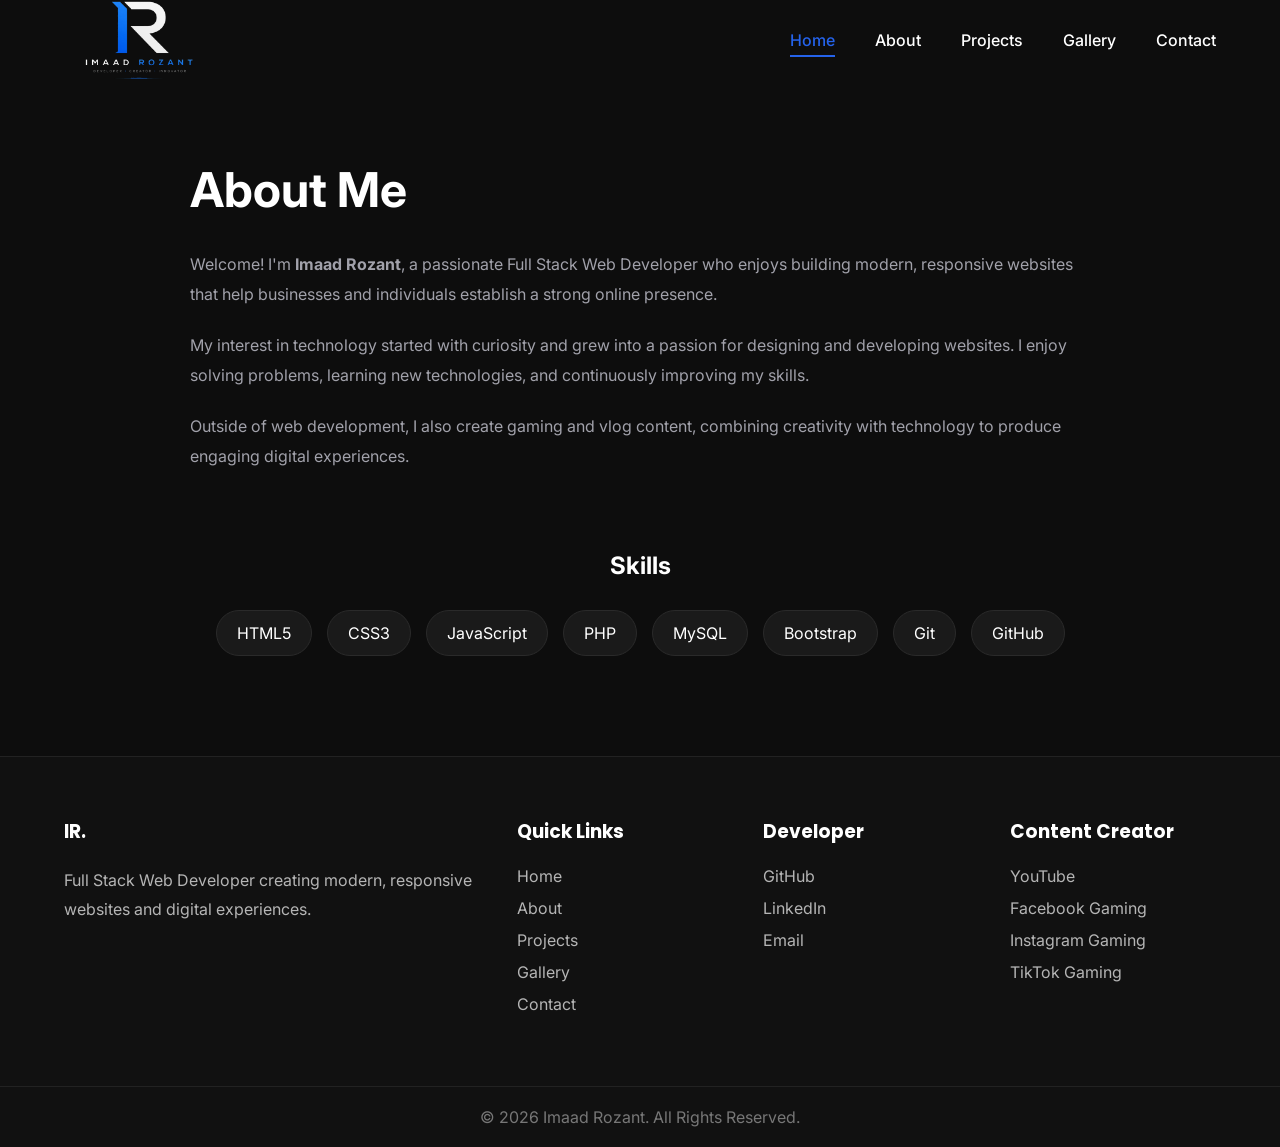
==== about.html @ 60f081e2 "Add files via upload" ====
<!DOCTYPE html>
<html lang="en">

<head>

    <meta charset="UTF-8">
    <meta name="viewport" content="width=device-width, initial-scale=1.0">

    <title>About | Imaad Rozant</title>

    <link rel="stylesheet" href="css/common.css">
    <link rel="stylesheet" href="css/about.css">

    <!-- Google Fonts -->
    <link rel="preconnect" href="https://fonts.googleapis.com">
    <link rel="preconnect" href="https://fonts.gstatic.com" crossorigin>

    <link href="https://fonts.googleapis.com/css2?family=Inter:wght@300;400;500;600&family=Poppins:wght@500;600;700&display=swap" rel="stylesheet">

</head>

<body>

<header>

    <nav class="navbar">

        <div class="logo">

            <a href="index.html">

                <img src="images/logos/Logo2.1.png" alt="Imaad Rozant Logo">

            </a>

        </div>

        <!-- Hamburger Menu -->

        <div class="hamburger" id="hamburger">

            <span></span>
            <span></span>
            <span></span>

        </div>

        <!-- Navigation Links -->

        <ul class="nav-links" id="navLinks">

            <li><a href="index.html" class="active">Home</a></li>

            <li><a href="about.html">About</a></li>

            <li><a href="projects.html">Projects</a></li>

            <li><a href="gallery.html">Gallery</a></li>

            <li><a href="contact.html">Contact</a></li>

        </ul>

    </nav>

</header>

<section class="about">

    <div class="about-content">

        <h1>About Me</h1>

        <p>

            Welcome! I'm <strong>Imaad Rozant</strong>, a passionate Full Stack Web Developer who enjoys building modern, responsive websites that help businesses and individuals establish a strong online presence.

        </p>

        <p>

            My interest in technology started with curiosity and grew into a passion for designing and developing websites. I enjoy solving problems, learning new technologies, and continuously improving my skills.

        </p>

        <p>

            Outside of web development, I also create gaming and vlog content, combining creativity with technology to produce engaging digital experiences.

        </p>

    </div>

</section>

<section class="skills">

    <h2>Skills</h2>

    <div class="skill-list">

        <span>HTML5</span>
        <span>CSS3</span>
        <span>JavaScript</span>
        <span>PHP</span>
        <span>MySQL</span>
        <span>Bootstrap</span>
        <span>Git</span>
        <span>GitHub</span>

    </div>

</section>

<footer>

    <div class="footer-container">

        <div class="footer-column">

            <h3>IR.</h3>

            <p>
                Full Stack Web Developer creating modern, responsive websites and digital experiences.
            </p>

        </div>

        <div class="footer-column">

            <h3>Quick Links</h3>

            <ul>

                <li><a href="index.html">Home</a></li>
                <li><a href="about.html">About</a></li>
                <li><a href="projects.html">Projects</a></li>
                <li><a href="gallery.html">Gallery</a></li>
                <li><a href="contact.html">Contact</a></li>

            </ul>

        </div>

        <div class="footer-column">

            <h3>Developer</h3>

            <ul>

                <li><a href="#">GitHub</a></li>
                <li><a href="#">LinkedIn</a></li>
                <li><a href="#">Email</a></li>

            </ul>

        </div>

        <div class="footer-column">

            <h3>Content Creator</h3>

            <ul>

                <li><a href="#">YouTube</a></li>
                <li><a href="#">Facebook Gaming</a></li>
                <li><a href="#">Instagram Gaming</a></li>
                <li><a href="#">TikTok Gaming</a></li>

            </ul>

        </div>

    </div>

    <div class="footer-bottom">

        <p>&copy; 2026 Imaad Rozant. All Rights Reserved.</p>

    </div>

</footer>
<script src="js/menu.js"></script>
</body>
</html>
---- css/common.css ----
/* RESET */

*{
    margin:0;
    padding:0;
    box-sizing:border-box;
}

/* VARIABLES */

:root{

    --background:#0D0D0D;
    --card:#171717;
    --blue:#2563EB;
    --white:#FFFFFF;
    --grey:#B5B5B5;

}

/* BODY */

body{

    background:var(--background);
    color:var(--white);

    font-family:'Inter',sans-serif;

}

/* LINKS */

a{

    text-decoration:none;

}

/* NAVIGATION */

.navbar{

    width:90%;
    margin:auto;

    height:80px;

    display:flex;

    justify-content:space-between;

    align-items:center;

}

.logo{

    display:flex;
    align-items:center;

}

.logo img{

    height:150px;
    width:auto;
    display:block;

    transition:transform .3s ease;

}

.logo img:hover{

    transform:scale(1.05);

}

/* ==========================
   NAVIGATION
========================== */

.nav-links{

    display:flex;
    list-style:none;
    gap:40px;

}

.nav-links a{

    color:var(--white);
    text-decoration:none;
    font-weight:500;
    padding-bottom:5px;
    border-bottom:2px solid transparent;
    transition:color .3s ease, border-color .3s ease;

}

.nav-links a:hover,
.nav-links a.active{

    color:var(--blue);
    border-bottom:2px solid var(--blue);

}

/* BUTTONS */

.btn-primary{

    background:var(--blue);

    color:white;

    padding:14px 28px;

    border-radius:30px;

    display:inline-block;

}

.btn-secondary{

    border:2px solid var(--blue);

    color:white;

    padding:14px 28px;

    border-radius:30px;

    display:inline-block;

}
/* ==========================
   FOOTER
========================== */

footer{

    margin-top:100px;
    background:#111;
    border-top:1px solid #222;

}

.footer-container{

    width:90%;
    max-width:1200px;
    margin:auto;

    padding:60px 0;

    display:grid;

    grid-template-columns:2fr 1fr 1fr 1fr;

    gap:40px;

}

.footer-column h3{

    color:var(--white);
    margin-bottom:20px;

    font-family:'Poppins',sans-serif;

}

.footer-column p{

    color:var(--grey);
    line-height:1.8;

}

.footer-column ul{

    list-style:none;

}

.footer-column li{

    margin-bottom:12px;

}

.footer-column a{

    color:var(--grey);
    transition:.3s;

}

.footer-column a:hover{

    color:var(--blue);

}

.footer-bottom{

    border-top:1px solid #222;
    text-align:center;

    padding:20px;

    color:#777;

}
@media(max-width:900px){

    .footer-container{

        grid-template-columns:1fr;
        text-align:center;

    }

}
/* ==========================
   MOBILE NAVIGATION
========================== */

.hamburger{

    display:none;

    flex-direction:column;

    cursor:pointer;

    gap:6px;

}

.hamburger span{

    width:28px;

    height:3px;

    background:var(--white);

    border-radius:5px;

    transition:.3s;

}


/* Mobile */

@media(max-width:768px){

.navbar{

    position:relative;

}

.hamburger{

    display:flex;

    z-index:1001;

}

.nav-links{

    position:absolute;

    top:90px;

    left:0;

    width:100%;

    background:#141414;

    display:flex;

    flex-direction:column;

    align-items:center;

    gap:18px;

    padding:30px 0;

    border-radius:18px;

    display:none;

}

.nav-links.active{

    display:flex;

}

.nav-links li{

    list-style:none;

}

.nav-links a{

    display:block;

    min-width:220px;

    text-align:center;

    padding:14px 25px;

    border-radius:50px;

    background:#1C1C1C;

    border:1px solid #2A2A2A;

    transition:.3s ease;

}

.nav-links a:hover{

    background:var(--blue);

    border-color:var(--blue);

    color:white;

}

}
---- css/about.css ----
.about{

    width:90%;
    margin:80px auto;

}

.about-content{

    max-width:900px;
    margin:auto;

}

.about h1{

    font-size:48px;
    margin-bottom:30px;

}

.about p{

    color:#A1A1AA;
    line-height:1.9;
    margin-bottom:20px;

}

.skills{

    width:90%;
    margin:80px auto;
    text-align:center;

}

.skills h2{

    margin-bottom:30px;

}

.skill-list{

    display:flex;
    flex-wrap:wrap;
    justify-content:center;
    gap:15px;

}

.skill-list span{

    background:#1A1A1A;
    border:1px solid #2a2a2a;
    padding:12px 20px;
    border-radius:30px;
    transition:.3s;

}

.skill-list span:hover{

    background:#2563EB;
    border-color:#2563EB;

}
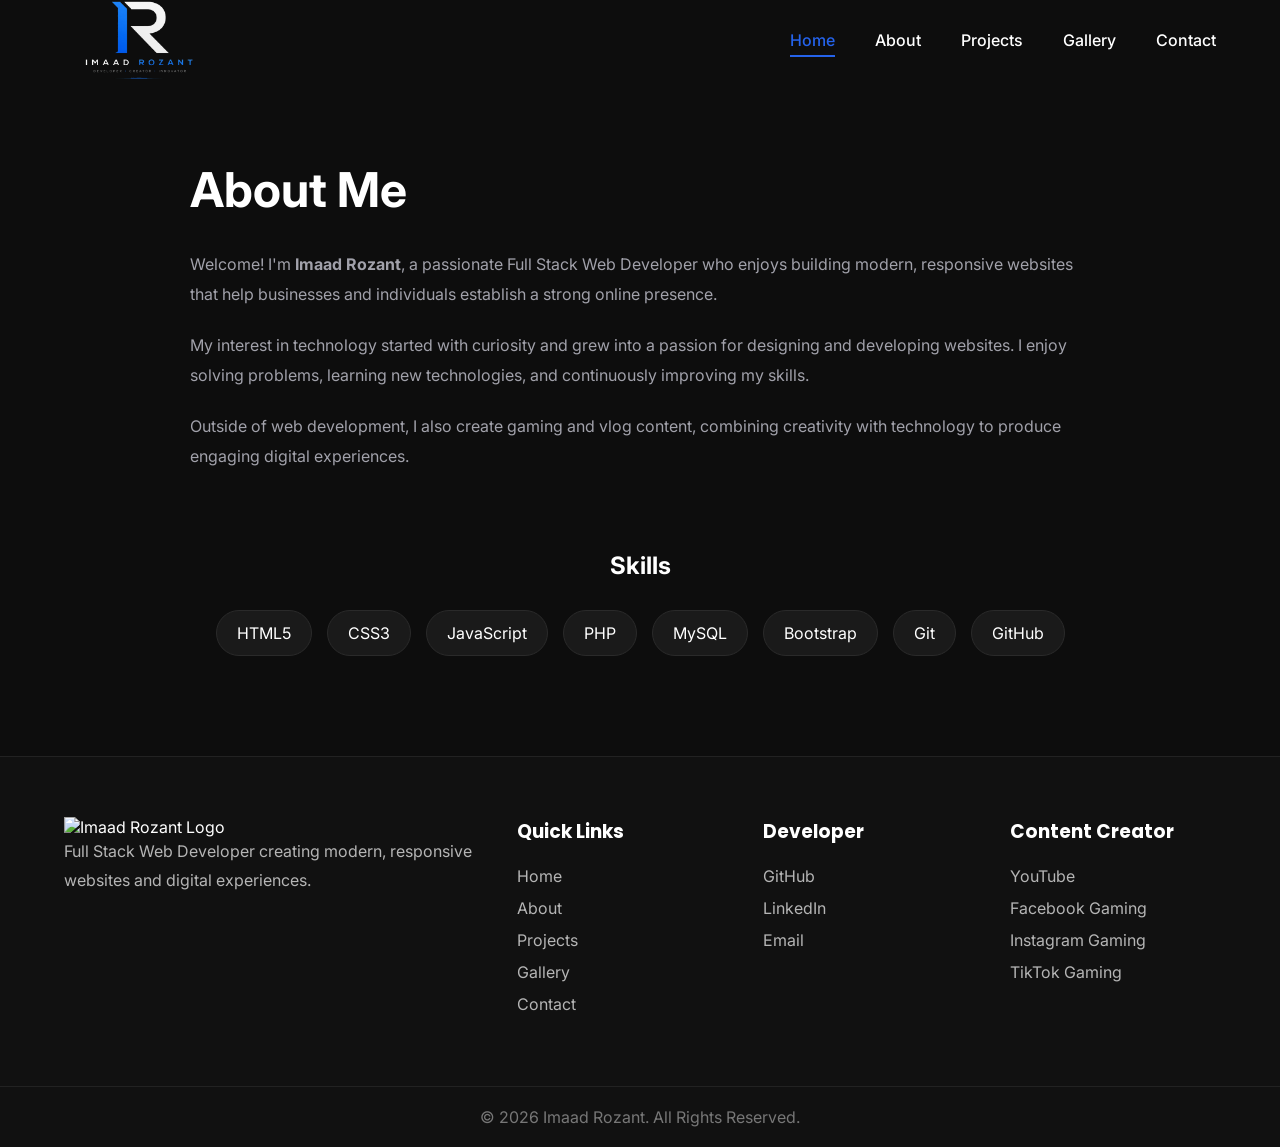
==== commit 8094b66c: "Update about.html" ====
--- a/about.html
+++ b/about.html
@@ -116,15 +116,17 @@
 
     <div class="footer-container">
 
-        <div class="footer-column">
+<div class="footer-column">
 
-            <h3>IR.</h3>
+    <img src="images/logos/Logo3.png"
+         alt="Imaad Rozant Logo"
+         class="footer-logo">
 
-            <p>
-                Full Stack Web Developer creating modern, responsive websites and digital experiences.
-            </p>
+    <p>
+        Full Stack Web Developer creating modern, responsive websites and digital experiences.
+    </p>
 
-        </div>
+</div>
 
         <div class="footer-column">
 
@@ -182,4 +184,4 @@
 </footer>
 <script src="js/menu.js"></script>
 </body>
-</html>+</html>
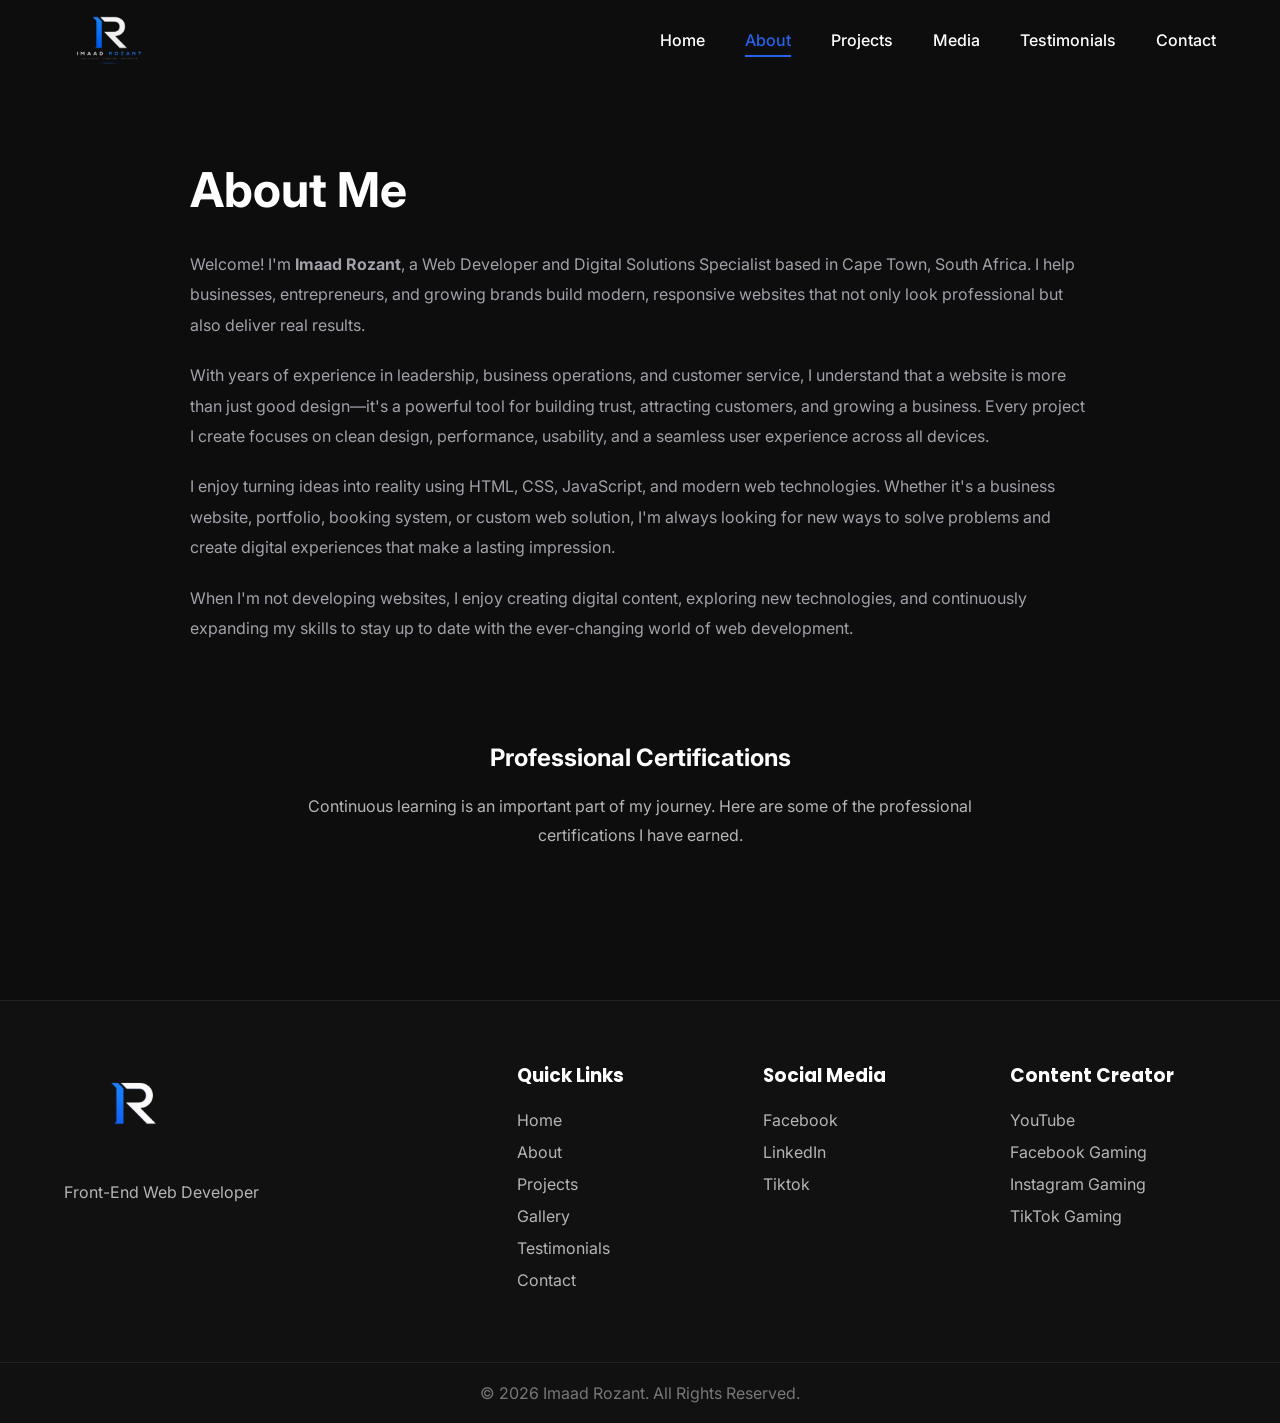
==== commit 4c192f34: "Add files via upload" ====
--- a/about.html
+++ b/about.html
@@ -49,13 +49,15 @@
 
         <ul class="nav-links" id="navLinks">
 
-            <li><a href="index.html" class="active">Home</a></li>
+            <li><a href="index.html">Home</a></li>
 
             <li><a href="about.html">About</a></li>
 
             <li><a href="projects.html">Projects</a></li>
 
-            <li><a href="gallery.html">Gallery</a></li>
+            <li><a href="media.html">Media</a></li>
+
+            <li><a href="testimonials.html">Testimonials</a></li>
 
             <li><a href="contact.html">Contact</a></li>
 
@@ -71,29 +73,51 @@
 
         <h1>About Me</h1>
 
-        <p>
-
-            Welcome! I'm <strong>Imaad Rozant</strong>, a passionate Full Stack Web Developer who enjoys building modern, responsive websites that help businesses and individuals establish a strong online presence.
-
-        </p>
-
-        <p>
-
-            My interest in technology started with curiosity and grew into a passion for designing and developing websites. I enjoy solving problems, learning new technologies, and continuously improving my skills.
-
-        </p>
-
-        <p>
-
-            Outside of web development, I also create gaming and vlog content, combining creativity with technology to produce engaging digital experiences.
-
-        </p>
+<p>
+
+Welcome! I'm <strong>Imaad Rozant</strong>, a Web Developer and Digital Solutions Specialist based in Cape Town, South Africa. I help businesses, entrepreneurs, and growing brands build modern, responsive websites that not only look professional but also deliver real results.
+
+</p>
+
+<p>
+
+With years of experience in leadership, business operations, and customer service, I understand that a website is more than just good design—it's a powerful tool for building trust, attracting customers, and growing a business. Every project I create focuses on clean design, performance, usability, and a seamless user experience across all devices.
+
+</p>
+
+<p>
+
+I enjoy turning ideas into reality using HTML, CSS, JavaScript, and modern web technologies. Whether it's a business website, portfolio, booking system, or custom web solution, I'm always looking for new ways to solve problems and create digital experiences that make a lasting impression.
+
+</p>
+
+<p>
+
+When I'm not developing websites, I enjoy creating digital content, exploring new technologies, and continuously expanding my skills to stay up to date with the ever-changing world of web development.
+
+</p>
+
 
     </div>
 
 </section>
 
-<section class="skills">
+<!-- ======================================
+     CERTIFICATES
+====================================== -->
+
+<section class="certificates">
+
+    <h2>Professional Certifications</h2>
+
+    <p class="certificates-intro">
+        Continuous learning is an important part of my journey. Here are some of the professional certifications I have earned.
+    </p>
+
+    <div id="certificates-container"></div>
+
+</section>
+<!-- <section class="skills">
 
     <h2>Skills</h2>
 
@@ -110,7 +134,7 @@
 
     </div>
 
-</section>
+</section> -->
 
 <footer>
 
@@ -123,7 +147,7 @@
          class="footer-logo">
 
     <p>
-        Full Stack Web Developer creating modern, responsive websites and digital experiences.
+        Front-End Web Developer
     </p>
 
 </div>
@@ -138,6 +162,7 @@
                 <li><a href="about.html">About</a></li>
                 <li><a href="projects.html">Projects</a></li>
                 <li><a href="gallery.html">Gallery</a></li>
+                <li><a href="testimonials.html">Testimonials</a></li>
                 <li><a href="contact.html">Contact</a></li>
 
             </ul>
@@ -146,13 +171,13 @@
 
         <div class="footer-column">
 
-            <h3>Developer</h3>
+            <h3>Social Media</h3>
 
             <ul>
 
-                <li><a href="#">GitHub</a></li>
+                <li><a href="#">Facebook</a></li>
                 <li><a href="#">LinkedIn</a></li>
-                <li><a href="#">Email</a></li>
+                <li><a href="#">Tiktok</a></li>
 
             </ul>
 
@@ -164,10 +189,10 @@
 
             <ul>
 
-                <li><a href="#">YouTube</a></li>
-                <li><a href="#">Facebook Gaming</a></li>
-                <li><a href="#">Instagram Gaming</a></li>
-                <li><a href="#">TikTok Gaming</a></li>
+                <li><a href="https://www.youtube.com/@TPGamingSA">YouTube</a></li>
+                <li><a href="https://www.facebook.com/share/1E47VYjj9C/">Facebook Gaming</a></li>
+                <li><a href="https://www.instagram.com/tpgaming2026?igsh=Y2swMjRxNmV3emhq">Instagram Gaming</a></li>
+                <li><a href="https://www.tiktok.com/@tpgamingsa?_r=1&_t=ZS-98HFhRSPKSN">TikTok Gaming</a></li>
 
             </ul>
 
@@ -182,6 +207,8 @@
     </div>
 
 </footer>
+<script src="js/certificates.js"></script>
 <script src="js/menu.js"></script>
+
 </body>
-</html>
+</html>
--- a/css/common.css
+++ b/css/common.css
@@ -52,6 +52,10 @@
 
     align-items:center;
 
+    position:relative;
+
+    z-index:2000;
+
 }
 
 .logo{
@@ -63,8 +67,10 @@
 
 .logo img{
 
-    height:150px;
+    height:90px;
+
     width:auto;
+
     display:block;
 
     transition:transform .3s ease;
@@ -236,9 +242,13 @@
 
     flex-direction:column;
 
+    justify-content:center;
+
+    gap:6px;
+
     cursor:pointer;
 
-    gap:6px;
+    z-index:2000;
 
 }
 
@@ -250,99 +260,145 @@
 
     background:var(--white);
 
-    border-radius:5px;
-
-    transition:.3s;
-
-}
-
-
-/* Mobile */
+    border-radius:10px;
+
+    transition:.3s ease;
+
+}
+
+/* ==========================
+   MOBILE
+========================== */
 
 @media(max-width:768px){
 
-.navbar{
-
-    position:relative;
-
-}
-
-.hamburger{
-
-    display:flex;
-
-    z-index:1001;
-
-}
-
-.nav-links{
-
-    position:absolute;
-
-    top:90px;
-
-    left:0;
-
-    width:100%;
-
-    background:#141414;
-
-    display:flex;
-
-    flex-direction:column;
-
-    align-items:center;
-
-    gap:18px;
-
-    padding:30px 0;
-
-    border-radius:18px;
-
-    display:none;
-
-}
-
-.nav-links.active{
-
-    display:flex;
-
-}
-
-.nav-links li{
-
-    list-style:none;
-
-}
-
-.nav-links a{
-
-    display:block;
-
-    min-width:220px;
-
-    text-align:center;
-
-    padding:14px 25px;
-
-    border-radius:50px;
-
-    background:#1C1C1C;
-
-    border:1px solid #2A2A2A;
-
-    transition:.3s ease;
-
-}
-
-.nav-links a:hover{
-
-    background:var(--blue);
-
-    border-color:var(--blue);
-
-    color:white;
-
-}
+    .navbar{
+
+        position:relative;
+
+        z-index:2000;
+
+    }
+
+    .logo img{
+
+        height:80px;
+
+    }
+
+    .hamburger{
+
+        display:flex;
+
+    }
+
+    .nav-links{
+
+        position:fixed;
+
+        top:80px;
+
+        left:0;
+
+        width:100%;
+
+        background:rgba(13,13,13,.98);
+
+        backdrop-filter:blur(12px);
+
+        display:flex;
+
+        flex-direction:column;
+
+        align-items:center;
+
+        gap:18px;
+
+        padding:35px 0;
+
+        list-style:none;
+
+        transform:translateY(-150%);
+
+        opacity:0;
+
+        visibility:hidden;
+
+        transition:.35s ease;
+
+        z-index:1999;
+
+    }
+
+    .nav-links.active{
+
+        transform:translateY(0);
+
+        opacity:1;
+
+        visibility:visible;
+
+    }
+
+    .nav-links li{
+
+        width:100%;
+
+        display:flex;
+
+        justify-content:center;
+
+    }
+
+    .nav-links a{
+
+        width:85%;
+
+        max-width:320px;
+
+        text-align:center;
+
+        padding:15px 25px;
+
+        border-radius:999px;
+
+        background:var(--card);
+
+        border:1px solid #2A2A2A;
+
+        color:var(--white);
+
+        transition:.3s ease;
+
+    }
+
+    .nav-links a:hover,
+
+    .nav-links a.active{
+
+        background:var(--blue);
+
+        border-color:var(--blue);
+
+        color:var(--white);
+
+    }
+
+}
+.footer-logo{
+
+    width:140px;
+
+    height:auto;
+
+    margin-bottom:20px;
+
+    transition:transform .3s ease;
+
+}
+
+.footer-logo:hover{
+
+    transform:scale(1.05);
 
 }
--- a/css/about.css
+++ b/css/about.css
@@ -65,4 +65,120 @@
     background:#2563EB;
     border-color:#2563EB;
 
+}
+/* ======================================
+   CERTIFICATES
+====================================== */
+
+.certificates{
+
+    width:90%;
+    max-width:1200px;
+
+    margin:100px auto;
+
+}
+
+.certificates h2{
+
+    text-align:center;
+
+    margin-bottom:20px;
+
+}
+
+.certificates-intro{
+
+    max-width:700px;
+
+    margin:0 auto 50px;
+
+    text-align:center;
+
+    color:var(--grey);
+
+    line-height:1.8;
+
+}
+
+#certificates-container{
+
+    display:grid;
+
+    grid-template-columns:repeat(auto-fit,minmax(320px,1fr));
+
+    gap:30px;
+
+}
+
+.certificate-card{
+
+    background:var(--card);
+
+    border-radius:15px;
+
+    overflow:hidden;
+
+    transition:.3s;
+
+    display:flex;
+
+    flex-direction:column;
+
+}
+
+.certificate-card:hover{
+
+    transform:translateY(-8px);
+
+}
+
+.certificate-card img{
+
+    width:100%;
+
+    height:220px;
+
+    object-fit:contain;
+
+    background:#111;
+
+    padding:20px;
+
+}
+
+.certificate-content{
+
+    padding:25px;
+
+}
+
+.certificate-content h3{
+
+    margin-bottom:12px;
+
+}
+
+.certificate-content p{
+
+    color:var(--grey);
+
+    margin-bottom:10px;
+
+}
+
+.certificate-content .btn-primary{
+
+    margin-top:20px;
+
+}
+
+@media(max-width:768px){
+
+    #certificates-container{
+
+        grid-template-columns:1fr;
+
+    }
+
 }
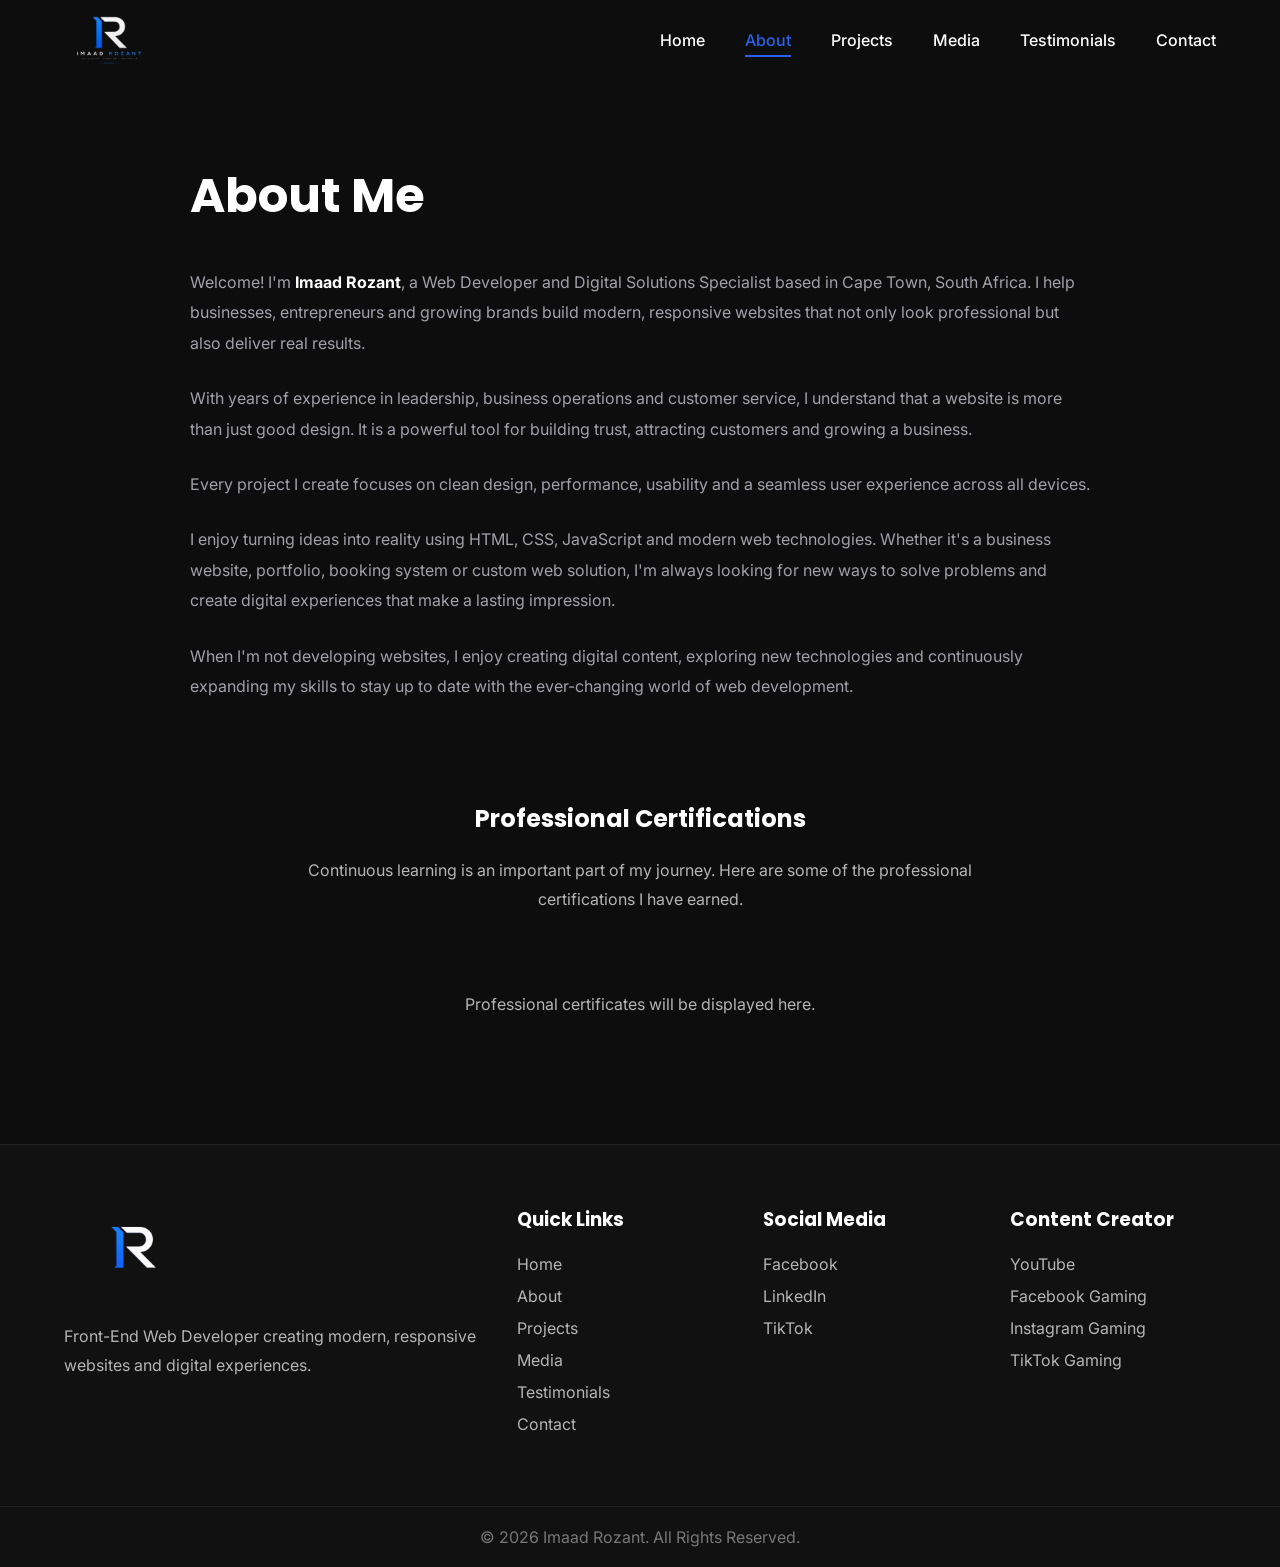
==== commit b907f1b0: "Add files via upload" ====
--- a/about.html
+++ b/about.html
@@ -4,18 +4,31 @@
 <head>
 
     <meta charset="UTF-8">
+
     <meta name="viewport" content="width=device-width, initial-scale=1.0">
 
+    <meta
+        name="description"
+        content="Learn more about Imaad Rozant, a Web Developer and Digital Solutions Specialist based in Cape Town, South Africa."
+    >
+
+    <meta name="author" content="Imaad Rozant">
+
     <title>About | Imaad Rozant</title>
+
+    <!-- Favicon -->
+    <link rel="icon" type="image/x-icon" href="assets/favicon.ico">
 
     <link rel="stylesheet" href="css/common.css">
     <link rel="stylesheet" href="css/about.css">
 
-    <!-- Google Fonts -->
     <link rel="preconnect" href="https://fonts.googleapis.com">
     <link rel="preconnect" href="https://fonts.gstatic.com" crossorigin>
 
-    <link href="https://fonts.googleapis.com/css2?family=Inter:wght@300;400;500;600&family=Poppins:wght@500;600;700&display=swap" rel="stylesheet">
+    <link
+        href="https://fonts.googleapis.com/css2?family=Inter:wght@300;400;500;600&family=Poppins:wght@500;600;700&display=swap"
+        rel="stylesheet"
+    >
 
 </head>
 
@@ -27,25 +40,33 @@
 
         <div class="logo">
 
-            <a href="index.html">
-
-                <img src="images/logos/Logo2.1.png" alt="Imaad Rozant Logo">
+            <a href="index.html" aria-label="Imaad Rozant Home">
+
+                <img
+                    src="images/logos/Logo2.1.png"
+                    alt="Imaad Rozant Logo"
+                >
 
             </a>
 
         </div>
 
-        <!-- Hamburger Menu -->
-
-        <div class="hamburger" id="hamburger">
+
+        <button
+            class="hamburger"
+            id="hamburger"
+            type="button"
+            aria-label="Open navigation menu"
+            aria-expanded="false"
+            aria-controls="navLinks"
+        >
 
             <span></span>
             <span></span>
             <span></span>
 
-        </div>
-
-        <!-- Navigation Links -->
+        </button>
+
 
         <ul class="nav-links" id="navLinks">
 
@@ -67,90 +88,119 @@
 
 </header>
 
+
+<main>
+
 <section class="about">
 
     <div class="about-content">
 
         <h1>About Me</h1>
 
-<p>
-
-Welcome! I'm <strong>Imaad Rozant</strong>, a Web Developer and Digital Solutions Specialist based in Cape Town, South Africa. I help businesses, entrepreneurs, and growing brands build modern, responsive websites that not only look professional but also deliver real results.
-
-</p>
-
-<p>
-
-With years of experience in leadership, business operations, and customer service, I understand that a website is more than just good design—it's a powerful tool for building trust, attracting customers, and growing a business. Every project I create focuses on clean design, performance, usability, and a seamless user experience across all devices.
-
-</p>
-
-<p>
-
-I enjoy turning ideas into reality using HTML, CSS, JavaScript, and modern web technologies. Whether it's a business website, portfolio, booking system, or custom web solution, I'm always looking for new ways to solve problems and create digital experiences that make a lasting impression.
-
-</p>
-
-<p>
-
-When I'm not developing websites, I enjoy creating digital content, exploring new technologies, and continuously expanding my skills to stay up to date with the ever-changing world of web development.
-
-</p>
-
+        <p>
+
+            Welcome! I'm <strong>Imaad Rozant</strong>, a Web Developer
+            and Digital Solutions Specialist based in Cape Town,
+            South Africa.
+
+            I help businesses, entrepreneurs and growing brands
+            build modern, responsive websites that not only look
+            professional but also deliver real results.
+
+        </p>
+
+
+        <p>
+
+            With years of experience in leadership, business
+            operations and customer service, I understand that
+            a website is more than just good design.
+
+            It is a powerful tool for building trust, attracting
+            customers and growing a business.
+
+        </p>
+
+
+        <p>
+
+            Every project I create focuses on clean design,
+            performance, usability and a seamless user experience
+            across all devices.
+
+        </p>
+
+
+        <p>
+
+            I enjoy turning ideas into reality using HTML, CSS,
+            JavaScript and modern web technologies.
+
+            Whether it's a business website, portfolio,
+            booking system or custom web solution, I'm always
+            looking for new ways to solve problems and create
+            digital experiences that make a lasting impression.
+
+        </p>
+
+
+        <p>
+
+            When I'm not developing websites, I enjoy creating
+            digital content, exploring new technologies and
+            continuously expanding my skills to stay up to date
+            with the ever-changing world of web development.
+
+        </p>
 
     </div>
 
 </section>
 
-<!-- ======================================
-     CERTIFICATES
-====================================== -->
 
 <section class="certificates">
 
     <h2>Professional Certifications</h2>
 
     <p class="certificates-intro">
-        Continuous learning is an important part of my journey. Here are some of the professional certifications I have earned.
+
+        Continuous learning is an important part of my journey.
+        Here are some of the professional certifications I have earned.
+
     </p>
 
-    <div id="certificates-container"></div>
+    <div id="certificates-container">
+
+        <p class="loading-message">
+            Loading certificates...
+        </p>
+
+    </div>
 
 </section>
-<!-- <section class="skills">
-
-    <h2>Skills</h2>
-
-    <div class="skill-list">
-
-        <span>HTML5</span>
-        <span>CSS3</span>
-        <span>JavaScript</span>
-        <span>PHP</span>
-        <span>MySQL</span>
-        <span>Bootstrap</span>
-        <span>Git</span>
-        <span>GitHub</span>
-
-    </div>
-
-</section> -->
+
+</main>
+
 
 <footer>
 
     <div class="footer-container">
 
-<div class="footer-column">
-
-    <img src="images/logos/Logo3.png"
-         alt="Imaad Rozant Logo"
-         class="footer-logo">
-
-    <p>
-        Front-End Web Developer
-    </p>
-
-</div>
+        <div class="footer-column">
+
+            <img
+                src="images/logos/Logo3.png"
+                alt="Imaad Rozant Logo"
+                class="footer-logo"
+            >
+
+            <p>
+                Front-End Web Developer creating modern,
+                responsive websites and digital experiences.
+            </p>
+
+        </div>
+
 
         <div class="footer-column">
 
@@ -161,7 +211,7 @@
                 <li><a href="index.html">Home</a></li>
                 <li><a href="about.html">About</a></li>
                 <li><a href="projects.html">Projects</a></li>
-                <li><a href="gallery.html">Gallery</a></li>
+                <li><a href="media.html">Media</a></li>
                 <li><a href="testimonials.html">Testimonials</a></li>
                 <li><a href="contact.html">Contact</a></li>
 
@@ -169,6 +219,7 @@
 
         </div>
 
+
         <div class="footer-column">
 
             <h3>Social Media</h3>
@@ -177,22 +228,58 @@
 
                 <li><a href="#">Facebook</a></li>
                 <li><a href="#">LinkedIn</a></li>
-                <li><a href="#">Tiktok</a></li>
+                <li><a href="#">TikTok</a></li>
 
             </ul>
 
         </div>
 
+
         <div class="footer-column">
 
             <h3>Content Creator</h3>
 
             <ul>
 
-                <li><a href="https://www.youtube.com/@TPGamingSA">YouTube</a></li>
-                <li><a href="https://www.facebook.com/share/1E47VYjj9C/">Facebook Gaming</a></li>
-                <li><a href="https://www.instagram.com/tpgaming2026?igsh=Y2swMjRxNmV3emhq">Instagram Gaming</a></li>
-                <li><a href="https://www.tiktok.com/@tpgamingsa?_r=1&_t=ZS-98HFhRSPKSN">TikTok Gaming</a></li>
+                <li>
+                    <a
+                        href="https://www.youtube.com/@TPGamingSA"
+                        target="_blank"
+                        rel="noopener noreferrer"
+                    >
+                        YouTube
+                    </a>
+                </li>
+
+                <li>
+                    <a
+                        href="https://www.facebook.com/share/1E47VYjj9C/"
+                        target="_blank"
+                        rel="noopener noreferrer"
+                    >
+                        Facebook Gaming
+                    </a>
+                </li>
+
+                <li>
+                    <a
+                        href="https://www.instagram.com/tpgaming2026?igsh=Y2swMjRxNmV3emhq"
+                        target="_blank"
+                        rel="noopener noreferrer"
+                    >
+                        Instagram Gaming
+                    </a>
+                </li>
+
+                <li>
+                    <a
+                        href="https://www.tiktok.com/@tpgamingsa?_r=1&_t=ZS-98HFhRSPKSN"
+                        target="_blank"
+                        rel="noopener noreferrer"
+                    >
+                        TikTok Gaming
+                    </a>
+                </li>
 
             </ul>
 
@@ -200,15 +287,21 @@
 
     </div>
 
+
     <div class="footer-bottom">
 
-        <p>&copy; 2026 Imaad Rozant. All Rights Reserved.</p>
+        <p>
+            &copy; 2026 Imaad Rozant. All Rights Reserved.
+        </p>
 
     </div>
 
 </footer>
+
+
 <script src="js/certificates.js"></script>
 <script src="js/menu.js"></script>
 
 </body>
+
 </html>
--- a/css/common.css
+++ b/css/common.css
@@ -1,404 +1,520 @@
-/* RESET */
-
-*{
-    margin:0;
-    padding:0;
-    box-sizing:border-box;
-}
-
-/* VARIABLES */
-
-:root{
-
-    --background:#0D0D0D;
-    --card:#171717;
-    --blue:#2563EB;
-    --white:#FFFFFF;
-    --grey:#B5B5B5;
-
-}
-
-/* BODY */
-
-body{
-
-    background:var(--background);
-    color:var(--white);
-
-    font-family:'Inter',sans-serif;
-
-}
-
-/* LINKS */
-
-a{
-
-    text-decoration:none;
-
-}
-
-/* NAVIGATION */
-
-.navbar{
-
-    width:90%;
-    margin:auto;
-
-    height:80px;
-
-    display:flex;
-
-    justify-content:space-between;
-
-    align-items:center;
-
-    position:relative;
-
-    z-index:2000;
-
-}
-
-.logo{
-
-    display:flex;
-    align-items:center;
-
-}
-
-.logo img{
-
-    height:90px;
-
-    width:auto;
-
-    display:block;
-
-    transition:transform .3s ease;
-
-}
-
-.logo img:hover{
-
-    transform:scale(1.05);
-
-}
+/* ==========================
+   RESET
+========================== */
+
+* {
+
+    margin: 0;
+
+    padding: 0;
+
+    box-sizing: border-box;
+
+}
+
+
+/* ==========================
+   VARIABLES
+========================== */
+
+:root {
+
+    --background: #0D0D0D;
+
+    --card: #171717;
+
+    --blue: #2563EB;
+
+    --white: #FFFFFF;
+
+    --grey: #B5B5B5;
+
+}
+
+
+/* ==========================
+   BODY
+========================== */
+
+html {
+
+    scroll-behavior: smooth;
+
+}
+
+
+body {
+
+    background: var(--background);
+
+    color: var(--white);
+
+    font-family: 'Inter', sans-serif;
+
+    min-height: 100vh;
+
+}
+
+
+/* ==========================
+   LINKS
+========================== */
+
+a {
+
+    text-decoration: none;
+
+}
+
 
 /* ==========================
    NAVIGATION
 ========================== */
 
-.nav-links{
-
-    display:flex;
-    list-style:none;
-    gap:40px;
-
-}
-
-.nav-links a{
-
-    color:var(--white);
-    text-decoration:none;
-    font-weight:500;
-    padding-bottom:5px;
-    border-bottom:2px solid transparent;
-    transition:color .3s ease, border-color .3s ease;
-
-}
+.navbar {
+
+    width: 90%;
+
+    max-width: 1400px;
+
+    margin: auto;
+
+    height: 80px;
+
+    display: flex;
+
+    justify-content: space-between;
+
+    align-items: center;
+
+    position: relative;
+
+    z-index: 2000;
+
+}
+
+
+.logo {
+
+    display: flex;
+
+    align-items: center;
+
+}
+
+
+.logo img {
+
+    height: 90px;
+
+    width: auto;
+
+    display: block;
+
+    transition:
+        transform .3s ease;
+
+}
+
+
+.logo img:hover {
+
+    transform: scale(1.05);
+
+}
+
+
+/* ==========================
+   NAV LINKS
+========================== */
+
+.nav-links {
+
+    display: flex;
+
+    list-style: none;
+
+    gap: 40px;
+
+}
+
+
+.nav-links a {
+
+    color: var(--white);
+
+    font-weight: 500;
+
+    padding-bottom: 5px;
+
+    border-bottom: 2px solid transparent;
+
+    transition:
+        color .3s ease,
+        border-color .3s ease;
+
+}
+
 
 .nav-links a:hover,
-.nav-links a.active{
-
-    color:var(--blue);
-    border-bottom:2px solid var(--blue);
-
-}
-
-/* BUTTONS */
-
-.btn-primary{
-
-    background:var(--blue);
-
-    color:white;
-
-    padding:14px 28px;
-
-    border-radius:30px;
-
-    display:inline-block;
-
-}
-
-.btn-secondary{
-
-    border:2px solid var(--blue);
-
-    color:white;
-
-    padding:14px 28px;
-
-    border-radius:30px;
-
-    display:inline-block;
-
-}
+.nav-links a.active {
+
+    color: var(--blue);
+
+    border-bottom-color: var(--blue);
+
+}
+
+
+/* ==========================
+   BUTTONS
+========================== */
+
+.btn-primary {
+
+    background: var(--blue);
+
+    color: white;
+
+    padding: 14px 28px;
+
+    border-radius: 30px;
+
+    display: inline-block;
+
+    border: 2px solid var(--blue);
+
+    transition: .3s ease;
+
+}
+
+
+.btn-primary:hover {
+
+    transform: translateY(-2px);
+
+    box-shadow:
+        0 8px 20px rgba(37, 99, 235, .25);
+
+}
+
+
+.btn-secondary {
+
+    border: 2px solid var(--blue);
+
+    color: white;
+
+    padding: 14px 28px;
+
+    border-radius: 30px;
+
+    display: inline-block;
+
+    transition: .3s ease;
+
+}
+
+
+.btn-secondary:hover {
+
+    background: var(--blue);
+
+    transform: translateY(-2px);
+
+}
+
+
 /* ==========================
    FOOTER
 ========================== */
 
-footer{
-
-    margin-top:100px;
-    background:#111;
-    border-top:1px solid #222;
-
-}
-
-.footer-container{
-
-    width:90%;
-    max-width:1200px;
-    margin:auto;
-
-    padding:60px 0;
-
-    display:grid;
-
-    grid-template-columns:2fr 1fr 1fr 1fr;
-
-    gap:40px;
-
-}
-
-.footer-column h3{
-
-    color:var(--white);
-    margin-bottom:20px;
-
-    font-family:'Poppins',sans-serif;
-
-}
-
-.footer-column p{
-
-    color:var(--grey);
-    line-height:1.8;
-
-}
-
-.footer-column ul{
-
-    list-style:none;
-
-}
-
-.footer-column li{
-
-    margin-bottom:12px;
-
-}
-
-.footer-column a{
-
-    color:var(--grey);
-    transition:.3s;
-
-}
-
-.footer-column a:hover{
-
-    color:var(--blue);
-
-}
-
-.footer-bottom{
-
-    border-top:1px solid #222;
-    text-align:center;
-
-    padding:20px;
-
-    color:#777;
-
-}
-@media(max-width:900px){
-
-    .footer-container{
-
-        grid-template-columns:1fr;
-        text-align:center;
-
-    }
-
-}
+footer {
+
+    margin-top: 100px;
+
+    background: #111;
+
+    border-top: 1px solid #222;
+
+}
+
+
+.footer-container {
+
+    width: 90%;
+
+    max-width: 1200px;
+
+    margin: auto;
+
+    padding: 60px 0;
+
+    display: grid;
+
+    grid-template-columns:
+        2fr 1fr 1fr 1fr;
+
+    gap: 40px;
+
+}
+
+
+.footer-column h3 {
+
+    color: var(--white);
+
+    margin-bottom: 20px;
+
+    font-family: 'Poppins', sans-serif;
+
+}
+
+
+.footer-column p {
+
+    color: var(--grey);
+
+    line-height: 1.8;
+
+}
+
+
+.footer-column ul {
+
+    list-style: none;
+
+}
+
+
+.footer-column li {
+
+    margin-bottom: 12px;
+
+}
+
+
+.footer-column a {
+
+    color: var(--grey);
+
+    transition: .3s;
+
+}
+
+
+.footer-column a:hover {
+
+    color: var(--blue);
+
+}
+
+
+.footer-bottom {
+
+    border-top: 1px solid #222;
+
+    text-align: center;
+
+    padding: 20px;
+
+    color: #777;
+
+}
+
+
+.footer-logo {
+
+    width: 140px;
+
+    height: auto;
+
+    margin-bottom: 20px;
+
+    transition:
+        transform .3s ease;
+
+}
+
+
+.footer-logo:hover {
+
+    transform: scale(1.05);
+
+}
+
+
+/* ==========================
+   HAMBURGER
+========================== */
+
+.hamburger {
+
+    display: none;
+
+    flex-direction: column;
+
+    justify-content: center;
+
+    gap: 6px;
+
+    cursor: pointer;
+
+    z-index: 2000;
+
+    background: transparent;
+
+    border: none;
+
+    padding: 10px;
+
+}
+
+
+.hamburger span {
+
+    width: 28px;
+
+    height: 3px;
+
+    background: var(--white);
+
+    border-radius: 10px;
+
+    transition: .3s ease;
+
+}
+
+
 /* ==========================
    MOBILE NAVIGATION
 ========================== */
 
-.hamburger{
-
-    display:none;
-
-    flex-direction:column;
-
-    justify-content:center;
-
-    gap:6px;
-
-    cursor:pointer;
-
-    z-index:2000;
-
-}
-
-.hamburger span{
-
-    width:28px;
-
-    height:3px;
-
-    background:var(--white);
-
-    border-radius:10px;
-
-    transition:.3s ease;
-
-}
-
-/* ==========================
-   MOBILE
-========================== */
-
-@media(max-width:768px){
-
-    .navbar{
-
-        position:relative;
-
-        z-index:2000;
-
-    }
-
-    .logo img{
-
-        height:80px;
-
-    }
-
-    .hamburger{
-
-        display:flex;
-
-    }
-
-    .nav-links{
-
-        position:fixed;
-
-        top:80px;
-
-        left:0;
-
-        width:100%;
-
-        background:rgba(13,13,13,.98);
-
-        backdrop-filter:blur(12px);
-
-        display:flex;
-
-        flex-direction:column;
-
-        align-items:center;
-
-        gap:18px;
-
-        padding:35px 0;
-
-        list-style:none;
-
-        transform:translateY(-150%);
-
-        opacity:0;
-
-        visibility:hidden;
-
-        transition:.35s ease;
-
-        z-index:1999;
-
-    }
-
-    .nav-links.active{
-
-        transform:translateY(0);
-
-        opacity:1;
-
-        visibility:visible;
-
-    }
-
-    .nav-links li{
-
-        width:100%;
-
-        display:flex;
-
-        justify-content:center;
-
-    }
-
-    .nav-links a{
-
-        width:85%;
-
-        max-width:320px;
-
-        text-align:center;
-
-        padding:15px 25px;
-
-        border-radius:999px;
-
-        background:var(--card);
-
-        border:1px solid #2A2A2A;
-
-        color:var(--white);
-
-        transition:.3s ease;
-
-    }
+@media (max-width: 900px) {
+
+    .footer-container {
+
+        grid-template-columns: 1fr;
+
+        text-align: center;
+
+    }
+
+}
+
+
+@media (max-width: 768px) {
+
+    .navbar {
+
+        height: 80px;
+
+    }
+
+
+    .logo img {
+
+        height: 80px;
+
+    }
+
+
+    .hamburger {
+
+        display: flex;
+
+    }
+
+
+    .nav-links {
+
+        position: fixed;
+
+        top: 80px;
+
+        left: 0;
+
+        width: 100%;
+
+        background: rgba(13, 13, 13, .98);
+
+        backdrop-filter: blur(12px);
+
+        display: flex;
+
+        flex-direction: column;
+
+        align-items: center;
+
+        gap: 18px;
+
+        padding: 35px 0;
+
+        transform: translateY(-150%);
+
+        opacity: 0;
+
+        visibility: hidden;
+
+        transition: .35s ease;
+
+        z-index: 1999;
+
+    }
+
+
+    .nav-links.active {
+
+        transform: translateY(0);
+
+        opacity: 1;
+
+        visibility: visible;
+
+    }
+
+
+    .nav-links li {
+
+        width: 100%;
+
+        display: flex;
+
+        justify-content: center;
+
+    }
+
+
+    .nav-links a {
+
+        width: 85%;
+
+        max-width: 320px;
+
+        text-align: center;
+
+        padding: 15px 25px;
+
+        border-radius: 999px;
+
+        background: var(--card);
+
+        border: 1px solid #2A2A2A;
+
+        color: var(--white);
+
+    }
+
 
     .nav-links a:hover,
-
-    .nav-links a.active{
-
-        background:var(--blue);
-
-        border-color:var(--blue);
-
-        color:var(--white);
-
-    }
-
-}
-.footer-logo{
-
-    width:140px;
-
-    height:auto;
-
-    margin-bottom:20px;
-
-    transition:transform .3s ease;
-
-}
-
-.footer-logo:hover{
-
-    transform:scale(1.05);
+    .nav-links a.active {
+
+        background: var(--blue);
+
+        border-color: var(--blue);
+
+        color: var(--white);
+
+    }
 
 }
--- a/css/about.css
+++ b/css/about.css
@@ -1,184 +1,222 @@
-.about{
-
-    width:90%;
-    margin:80px auto;
-
-}
-
-.about-content{
-
-    max-width:900px;
-    margin:auto;
-
-}
-
-.about h1{
-
-    font-size:48px;
-    margin-bottom:30px;
-
-}
-
-.about p{
-
-    color:#A1A1AA;
-    line-height:1.9;
-    margin-bottom:20px;
-
-}
-
-.skills{
-
-    width:90%;
-    margin:80px auto;
-    text-align:center;
-
-}
-
-.skills h2{
-
-    margin-bottom:30px;
-
-}
-
-.skill-list{
-
-    display:flex;
-    flex-wrap:wrap;
-    justify-content:center;
-    gap:15px;
-
-}
-
-.skill-list span{
-
-    background:#1A1A1A;
-    border:1px solid #2a2a2a;
-    padding:12px 20px;
-    border-radius:30px;
-    transition:.3s;
-
-}
-
-.skill-list span:hover{
-
-    background:#2563EB;
-    border-color:#2563EB;
-
-}
-/* ======================================
+/* ==========================
+   ABOUT
+========================== */
+
+.about {
+
+    width: 90%;
+
+    max-width: 1100px;
+
+    margin: 80px auto;
+
+}
+
+
+.about-content {
+
+    max-width: 900px;
+
+    margin: auto;
+
+}
+
+
+.about h1 {
+
+    font-size: 48px;
+
+    margin-bottom: 35px;
+
+    font-family: 'Poppins', sans-serif;
+
+}
+
+
+.about p {
+
+    color: #A1A1AA;
+
+    line-height: 1.9;
+
+    margin-bottom: 25px;
+
+}
+
+
+.about strong {
+
+    color: var(--white);
+
+}
+
+
+/* ==========================
    CERTIFICATES
-====================================== */
-
-.certificates{
-
-    width:90%;
-    max-width:1200px;
-
-    margin:100px auto;
-
-}
-
-.certificates h2{
-
-    text-align:center;
-
-    margin-bottom:20px;
-
-}
-
-.certificates-intro{
-
-    max-width:700px;
-
-    margin:0 auto 50px;
-
-    text-align:center;
-
-    color:var(--grey);
-
-    line-height:1.8;
-
-}
-
-#certificates-container{
-
-    display:grid;
-
-    grid-template-columns:repeat(auto-fit,minmax(320px,1fr));
-
-    gap:30px;
-
-}
-
-.certificate-card{
-
-    background:var(--card);
-
-    border-radius:15px;
-
-    overflow:hidden;
-
-    transition:.3s;
-
-    display:flex;
-
-    flex-direction:column;
-
-}
-
-.certificate-card:hover{
-
-    transform:translateY(-8px);
-
-}
-
-.certificate-card img{
-
-    width:100%;
-
-    height:220px;
-
-    object-fit:contain;
-
-    background:#111;
-
-    padding:20px;
-
-}
-
-.certificate-content{
-
-    padding:25px;
-
-}
-
-.certificate-content h3{
-
-    margin-bottom:12px;
-
-}
-
-.certificate-content p{
-
-    color:var(--grey);
-
-    margin-bottom:10px;
-
-}
-
-.certificate-content .btn-primary{
-
-    margin-top:20px;
-
-}
-
-@media(max-width:768px){
-
-    #certificates-container{
-
-        grid-template-columns:1fr;
+========================== */
+
+.certificates {
+
+    width: 90%;
+
+    max-width: 1200px;
+
+    margin: 100px auto;
+
+}
+
+
+.certificates h2 {
+
+    text-align: center;
+
+    margin-bottom: 20px;
+
+    font-family: 'Poppins', sans-serif;
+
+}
+
+
+.certificates-intro {
+
+    max-width: 700px;
+
+    margin: 0 auto 50px;
+
+    text-align: center;
+
+    color: var(--grey);
+
+    line-height: 1.8;
+
+}
+
+
+#certificates-container {
+
+    display: grid;
+
+    grid-template-columns:
+        repeat(auto-fit, minmax(320px, 1fr));
+
+    gap: 30px;
+
+}
+
+
+.certificate-card {
+
+    background: var(--card);
+
+    border: 1px solid #222;
+
+    border-radius: 15px;
+
+    overflow: hidden;
+
+    transition: .3s;
+
+    display: flex;
+
+    flex-direction: column;
+
+}
+
+
+.certificate-card:hover {
+
+    transform: translateY(-8px);
+
+    border-color: var(--blue);
+
+}
+
+
+.certificate-card img {
+
+    width: 100%;
+
+    height: 220px;
+
+    object-fit: contain;
+
+    background: #111;
+
+    padding: 20px;
+
+}
+
+
+.certificate-content {
+
+    padding: 25px;
+
+}
+
+
+.certificate-content h3 {
+
+    margin-bottom: 12px;
+
+}
+
+
+.certificate-content p {
+
+    color: var(--grey);
+
+    margin-bottom: 10px;
+
+    line-height: 1.6;
+
+}
+
+
+.certificate-content .btn-primary {
+
+    margin-top: 15px;
+
+}
+
+
+.loading-message,
+.error-message {
+
+    grid-column: 1 / -1;
+
+    text-align: center;
+
+    color: var(--grey);
+
+    padding: 30px;
+
+}
+
+
+/* ==========================
+   MOBILE
+========================== */
+
+@media (max-width: 768px) {
+
+    .about {
+
+        margin: 60px auto;
 
     }
 
+
+    .about h1 {
+
+        font-size: 38px;
+
+    }
+
+
+    #certificates-container {
+
+        grid-template-columns: 1fr;
+
+    }
+
 }
